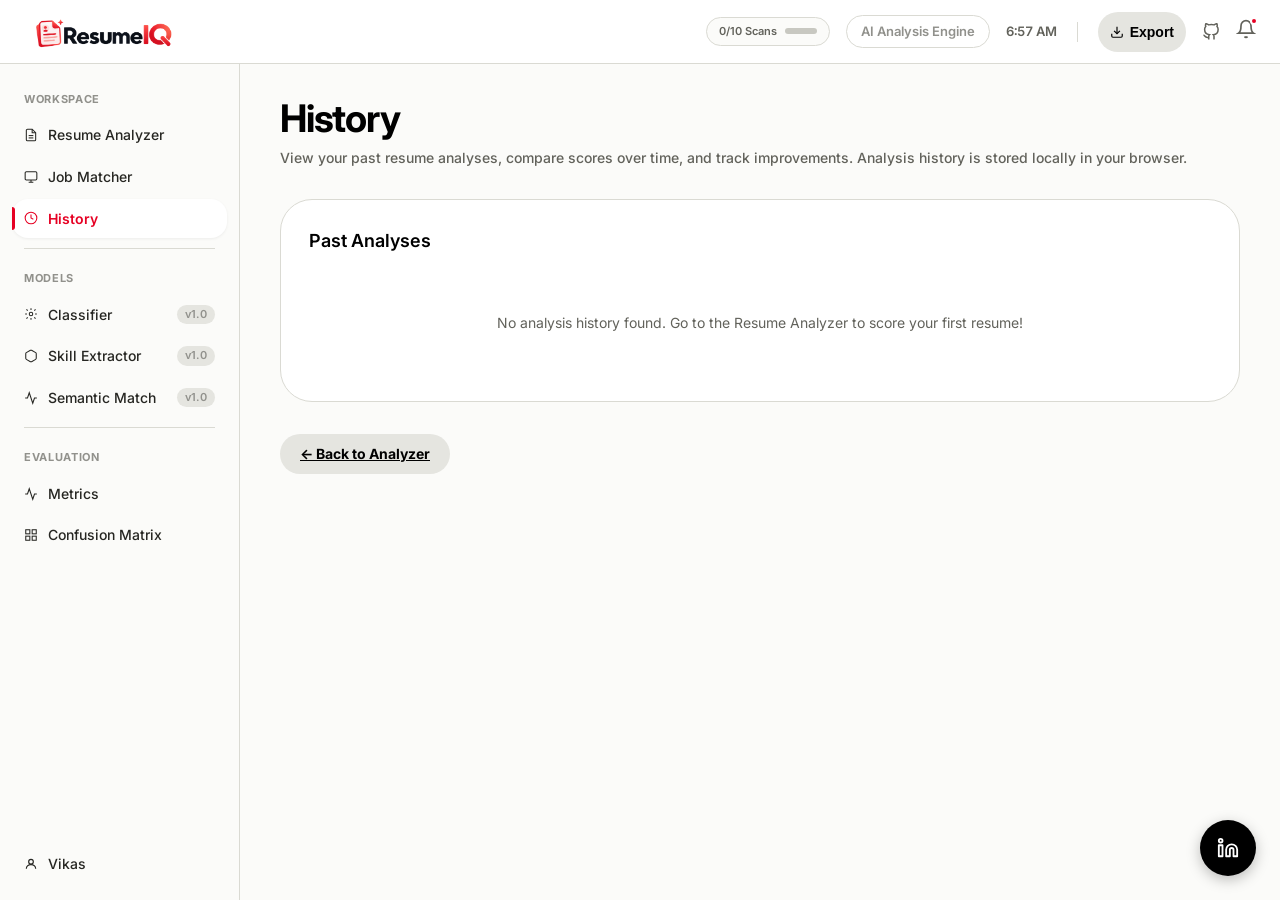
==== frontend/history.html @ 4752c7f6 "add frontend templates and styles" ====
<!DOCTYPE html>
<html lang="en">
<head>
<meta charset="UTF-8">
<meta name="viewport" content="width=device-width, initial-scale=1, viewport-fit=cover">
<title>History — ResumeIQ</title>
<link rel="preconnect" href="https://fonts.googleapis.com">
<link rel="preconnect" href="https://fonts.gstatic.com" crossorigin>
<link href="https://fonts.googleapis.com/css2?family=Inter:wght@400;500;600;700&display=swap" rel="stylesheet">
<link rel="stylesheet" href="styles.css">
  <link rel="icon" type="image/png" href="logo-square.png">
</head>
<body>
<div class="shell">

<header class="topbar">
  <a href="index.html" class="topbar-brand">
    <img src="logo-wide.png" alt="ResumeIQ" style="height: 54px; object-fit: contain; margin-top: 4px;">
  </a>

  <div class="topbar-right" style="display: flex; align-items: center; gap: 16px;">
    <!-- Usage Meter -->
    <div class="usage-meter" title="3/10 Free Scans Used" style="display: flex; align-items: center; gap: 8px; background: var(--surface-soft); border: 1px solid var(--hairline); padding: 6px 12px; border-radius: 20px;">
      <div class="usage-text" style="font-size: 11px; font-weight: 600; color: var(--mute);">3/10 Scans</div>
      <div class="usage-bar-bg" style="width: 32px; height: 6px; background: var(--stone); border-radius: 3px; overflow: hidden;">
        <div class="usage-bar-fill" style="height: 100%; width: 30%; background: var(--primary); border-radius: 3px;"></div>
      </div>
    </div>

    <!-- Badge -->
    <span class="badge-model">AI Analysis Engine</span>

    <!-- Clock -->
    <div class="topbar-clock" id="topbarClock" style="font-weight: 600; color: var(--mute);">--:--</div>

    <div style="width: 1px; height: 20px; background: var(--hairline); margin: 0 4px;"></div>

    <!-- Export -->
    <button class="btn-secondary" style="padding: 6px 12px; gap: 6px;" onclick="window.print()">
      <svg width="14" height="14" viewBox="0 0 24 24" fill="none" stroke="currentColor" stroke-width="2"><path d="M21 15v4a2 2 0 0 1-2 2H5a2 2 0 0 1-2-2v-4"/><polyline points="7 10 12 15 17 10"/><line x1="12" y1="15" x2="12" y2="3"/></svg>
      Export
    </button>

    <!-- Github -->
    <a href="https://github.com/Mrvikas06/ResumeIQ" target="_blank" class="topbar-github" title="View Source on GitHub" style="color: var(--mute);">
      <svg width="18" height="18" viewBox="0 0 24 24" fill="none" stroke="currentColor" stroke-width="2"><path d="M9 19c-5 1.5-5-2.5-7-3m14 6v-3.87a3.37 3.37 0 0 0-.94-2.61c3.14-.35 6.44-1.54 6.44-7A5.44 5.44 0 0 0 20 4.77 5.07 5.07 0 0 0 19.91 1S18.73.65 16 2.48a13.38 13.38 0 0 0-7 0C6.27.65 5.09 1 5.09 1A5.07 5.07 0 0 0 5 4.77a5.44 5.44 0 0 0-1.5 3.78c0 5.42 3.3 6.61 6.44 7A3.37 3.37 0 0 0 9 18.13V22"/></svg>
    </a>

    <!-- Notifications -->
    <div class="nav-icon-btn" style="position: relative; cursor: pointer; color: var(--mute);" onclick="window.showToast('You have 1 new job match notification!')" title="Notifications">
      <svg width="20" height="20" viewBox="0 0 24 24" fill="none" stroke="currentColor" stroke-width="2"><path d="M18 8A6 6 0 0 0 6 8c0 7-3 9-3 9h18s-3-2-3-9"/><path d="M13.73 21a2 2 0 0 1-3.46 0"/></svg>
      <div style="position: absolute; top: -2px; right: -2px; width: 8px; height: 8px; background: var(--primary); border-radius: 50%; border: 2px solid var(--canvas);"></div>
    </div>
  </div>
</header>

<nav class="sidebar">
  <div class="sidebar-label">Workspace</div>
  <a href="index.html" class="sidebar-item">
    <svg width="14" height="14" viewBox="0 0 24 24" fill="none" stroke="currentColor" stroke-width="1.8"><path d="M14 2H6a2 2 0 0 0-2 2v16a2 2 0 0 0 2 2h12a2 2 0 0 0 2-2V8z"/><polyline points="14 2 14 8 20 8"/><line x1="16" y1="13" x2="8" y2="13"/><line x1="16" y1="17" x2="8" y2="17"/></svg>
    Resume Analyzer
  </a>
  <a href="job-matcher.html" class="sidebar-item">
    <svg width="14" height="14" viewBox="0 0 24 24" fill="none" stroke="currentColor" stroke-width="1.8"><rect x="2" y="3" width="20" height="14" rx="2"/><path d="M8 21h8M12 17v4"/></svg>
    Job Matcher
  </a>
  <a href="history.html" class="sidebar-item active">
    <svg width="14" height="14" viewBox="0 0 24 24" fill="none" stroke="currentColor" stroke-width="1.8"><circle cx="12" cy="12" r="10"/><polyline points="12 6 12 12 16 14"/></svg>
    History
  </a>
  <div class="sidebar-divider"></div>
  <div class="sidebar-label">Models</div>
  <a href="classifier.html" class="sidebar-item"><svg width="14" height="14" viewBox="0 0 24 24" fill="none" stroke="currentColor" stroke-width="1.8"><circle cx="12" cy="12" r="3"/><path d="M12 2v3M12 19v3M4.22 4.22l2.12 2.12M17.66 17.66l2.12 2.12M2 12h3M19 12h3M4.22 19.78l2.12-2.12M17.66 6.34l2.12-2.12"/></svg>Classifier<span class="sidebar-tag">v1.0</span></a>
  <a href="skill-extractor.html" class="sidebar-item"><svg width="14" height="14" viewBox="0 0 24 24" fill="none" stroke="currentColor" stroke-width="1.8"><path d="M21 16V8a2 2 0 0 0-1-1.73l-7-4a2 2 0 0 0-2 0l-7 4A2 2 0 0 0 3 8v8a2 2 0 0 0 1 1.73l7 4a2 2 0 0 0 2 0l7-4A2 2 0 0 0 21 16z"/></svg>Skill Extractor<span class="sidebar-tag">v1.0</span></a>
  <a href="semantic-match.html" class="sidebar-item"><svg width="14" height="14" viewBox="0 0 24 24" fill="none" stroke="currentColor" stroke-width="1.8"><path d="M22 12h-4l-3 9L9 3l-3 9H2"/></svg>Semantic Match<span class="sidebar-tag">v1.0</span></a>
  <div class="sidebar-divider"></div>
  <div class="sidebar-label">Evaluation</div>
  <a href="metrics.html" class="sidebar-item"><svg width="14" height="14" viewBox="0 0 24 24" fill="none" stroke="currentColor" stroke-width="1.8"><polyline points="22 12 18 12 15 21 9 3 6 12 2 12"/></svg>Metrics</a>
  <a href="confusion-matrix.html" class="sidebar-item"><svg width="14" height="14" viewBox="0 0 24 24" fill="none" stroke="currentColor" stroke-width="1.8"><rect x="3" y="3" width="7" height="7"/><rect x="14" y="3" width="7" height="7"/><rect x="14" y="14" width="7" height="7"/><rect x="3" y="14" width="7" height="7"/></svg>Confusion Matrix</a>

  <div style="margin-top: auto;"></div>
  <a href="#" class="sidebar-item" id="profileBtn" style="margin-top: 8px;">
    <svg width="14" height="14" viewBox="0 0 24 24" fill="none" stroke="currentColor" stroke-width="2"><circle cx="12" cy="8" r="4"/><path d="M4 20c0-4 3.6-7 8-7s8 3 8 7"/></svg>
    Vikas
  </a>
</nav>

<main class="main">
<div class="page">
  <div class="page-header">
    <h1>History</h1>
    <p>View your past resume analyses, compare scores over time, and track improvements. Analysis history is stored locally in your browser.</p>
  </div>

  <div class="card" style="margin-bottom: 24px;">
    <div style="display:flex; justify-content:space-between; align-items:center; margin-bottom:20px;">
      <div class="card-title" style="margin-bottom:0;">Past Analyses</div>
      <button class="btn-clear" onclick="clearHistory()" id="clearHistoryBtn">Clear History</button>
    </div>
    
    <div id="historyEmpty" style="display:none; color:var(--mute); font-size:14px; text-align:center; padding: 40px 0;">
      No analysis history found. Go to the Resume Analyzer to score your first resume!
    </div>

    <table id="historyTable" style="width:100%; border-collapse:collapse; font-size:14px; text-align:left;">
      <thead>
        <tr style="border-bottom:2px solid var(--hairline);">
          <th style="padding:12px; font-weight:600; color:var(--ash);">Date</th>
          <th style="padding:12px; font-weight:600; color:var(--ash);">Predicted Role</th>
          <th style="padding:12px; font-weight:600; color:var(--ash);">ATS Score</th>
          <th style="padding:12px; font-weight:600; color:var(--ash);">Skills Matched</th>
        </tr>
      </thead>
      <tbody id="historyBody">
      </tbody>
    </table>
  </div>
  
  <div style="margin-top:32px">
    <a href="index.html" class="btn-secondary">← Back to Analyzer</a>
  </div>

  <script>
    function loadHistory() {
      const history = JSON.parse(localStorage.getItem('resumeHistory') || '[]');
      const tbody = document.getElementById('historyBody');
      const emptyDiv = document.getElementById('historyEmpty');
      const table = document.getElementById('historyTable');
      const clearBtn = document.getElementById('clearHistoryBtn');

      if (history.length === 0) {
        emptyDiv.style.display = 'block';
        table.style.display = 'none';
        clearBtn.style.display = 'none';
        return;
      }

      emptyDiv.style.display = 'none';
      table.style.display = 'table';
      clearBtn.style.display = 'inline-block';

      tbody.innerHTML = history.map(item => {
        const d = new Date(item.date);
        const dateStr = d.toLocaleDateString() + ' ' + d.toLocaleTimeString([], {hour: '2-digit', minute:'2-digit'});
        
        const scoreCol = item.score >= 70 ? 'var(--green)' : item.score >= 45 ? 'var(--yellow)' : 'var(--red)';
        
        return `
          <tr style="border-bottom:1px solid var(--hairline); transition:background 0.15s;" onmouseover="this.style.background='var(--surface-card)'" onmouseout="this.style.background='transparent'">
            <td style="padding:16px 12px; color:var(--mute);">${dateStr}</td>
            <td style="padding:16px 12px; font-weight:600; color:var(--ink);">${item.role}</td>
            <td style="padding:16px 12px; font-weight:700; color:${scoreCol};">${item.score}%</td>
            <td style="padding:16px 12px; color:var(--mute);">${item.skillsMatched} / ${item.skillsTotal}</td>
          </tr>
        `;
      }).join('');
    }

    function clearHistory() {
      if (confirm('Are you sure you want to delete all history?')) {
        localStorage.removeItem('resumeHistory');
        loadHistory();
      }
    }

    document.addEventListener('DOMContentLoaded', loadHistory);
  </script>
</div>
</main>

</div>
<script src="profile.js"></script>
</body>
</html>
---- frontend/styles.css ----
@import url('https://fonts.googleapis.com/css2?family=Inter:wght@400;500;600;700&display=swap');

:root {
  --canvas: #ffffff;
  --surface-soft: #fbfbf9;
  --surface-card: #f6f6f3;
  --primary: #e60023;
  --primary-pressed: #cc001f;
  --secondary-bg: #e5e5e0;
  --secondary-pressed: #c8c8c1;
  --hairline: #dadad3;
  --hairline-soft: #e5e5e0;

  --ink: #000000;
  --body: #33332e;
  --charcoal: #262622;
  --mute: #62625b;
  --ash: #91918c;
  --stone: #c8c8c1;
  --on-primary: #ffffff;
  --on-secondary: #000000;

  --green: #103c25;
  --green-bg: #c7f0da;
  --red: #9e0a0a;
  --red-bg: #ffe6e6;
  --yellow: #7a5c00;
  --yellow-bg: #fdf2d1;

  --radius-md: 16px;
  --radius-lg: 32px;
  --radius-full: 9999px;

  --font-sans: 'Inter', -apple-system, system-ui, 'Segoe UI', Roboto, sans-serif;
}

*, *::before, *::after { box-sizing: border-box; margin: 0; padding: 0; }

html {
  font-family: var(--font-sans);
  background: var(--canvas);
  color: var(--body);
  font-size: 16px;
  -webkit-font-smoothing: antialiased;
  -moz-osx-font-smoothing: grayscale;
}
body { line-height: 1.4; }

::-webkit-scrollbar { width: 6px; }
::-webkit-scrollbar-track { background: transparent; }
::-webkit-scrollbar-thumb { background: var(--stone); border-radius: var(--radius-full); }

/* ═══ SHELL LAYOUT ═══ */
.shell {
  display: grid;
  grid-template-columns: 240px 1fr;
  grid-template-rows: 64px 1fr;
  height: 100dvh;
  overflow: hidden;
}

/* ═══ TOPBAR ═══ */
.topbar {
  grid-column: 1 / -1;
  display: flex;
  align-items: center;
  justify-content: space-between;
  padding: 0 24px;
  background: var(--canvas);
  border-bottom: 1px solid var(--hairline);
  position: sticky;
  top: 0;
  z-index: 50;
}
.topbar-brand {
  display: flex;
  align-items: center;
  gap: 10px;
  font-weight: 800;
  font-size: 20px;
  color: var(--ink);
  letter-spacing: -0.5px;
  text-decoration: none;
}
.topbar-center {
  display: flex;
  align-items: center;
  gap: 24px;
  flex: 1;
  justify-content: center;
  padding: 0 40px;
}
.topbar-clock {
  font-size: 13px;
  font-weight: 600;
  color: var(--mute);
  font-variant-numeric: tabular-nums;
}
.topbar-search {
  position: relative;
  width: 280px;
}
.topbar-search svg {
  position: absolute;
  left: 12px;
  top: 50%;
  transform: translateY(-50%);
  color: var(--mute);
}
.topbar-search input {
  width: 100%;
  padding: 8px 16px 8px 36px;
  border-radius: var(--radius-full);
  border: 1px solid var(--hairline);
  background: var(--surface-card);
  font-size: 13px;
  font-family: inherit;
  color: var(--ink);
  outline: none;
  transition: all 0.2s;
}
.topbar-search input:focus {
  border-color: var(--primary);
  box-shadow: 0 0 0 3px rgba(225, 29, 72, 0.1);
}
.topbar-github {
  color: var(--mute);
  display: flex;
  align-items: center;
  justify-content: center;
  transition: color 0.2s;
}
.topbar-github:hover {
  color: var(--ink);
}
.brand-dot {
  width: 32px; height: 32px;
  border-radius: 8px;
  background: var(--ink);
  color: #fff;
  display: grid; place-items: center;
  font-size: 16px; font-weight: 700;
}
.topbar-right {
  display: flex;
  align-items: center;
  gap: 16px;
}
.badge-model {
  font-size: 13px;
  font-weight: 600;
  color: var(--ash);
  background: transparent;
  border: 1px solid var(--hairline);
  padding: 6px 14px;
  border-radius: var(--radius-full);
}

/* ═══ SIDEBAR ═══ */
.sidebar {
  background: var(--surface-soft);
  border-right: 1px solid var(--hairline);
  padding: 16px 12px;
  overflow-y: auto;
  display: flex;
  flex-direction: column;
  gap: 2px;
}
.sidebar-label {
  font-size: 11px;
  font-weight: 700;
  color: var(--ash);
  padding: 12px 12px 6px;
  text-transform: uppercase;
  letter-spacing: 0.06em;
}
.sidebar-item {
  display: flex;
  align-items: center;
  gap: 10px;
  padding: 10px 12px;
  border-radius: var(--radius-md);
  cursor: pointer;
  color: var(--charcoal);
  font-size: 14px;
  font-weight: 500;
  text-decoration: none;
  transition: all 0.15s;
  position: relative;
}
.sidebar-item:hover {
  background: var(--secondary-bg);
}
.sidebar-item.active {
  background: var(--canvas);
  color: var(--primary);
  font-weight: 600;
  box-shadow: 0 1px 3px rgba(0,0,0,0.06);
}
.sidebar-item.active::before {
  content: '';
  position: absolute;
  left: 0; top: 8px; bottom: 8px;
  width: 3px;
  background: var(--primary);
  border-radius: 0 3px 3px 0;
}
.sidebar-tag {
  margin-left: auto;
  font-size: 11px;
  font-weight: 600;
  color: var(--ash);
  background: var(--secondary-bg);
  padding: 2px 8px;
  border-radius: var(--radius-full);
}
.sidebar-divider {
  height: 1px;
  background: var(--hairline);
  margin: 8px 12px;
}

/* ═══ MAIN CONTENT ═══ */
.main {
  overflow-y: auto;
  background: var(--surface-soft);
}
.page {
  padding: 32px 40px;
  max-width: 1100px;
  margin: 0 auto;
}

.page-header { margin-bottom: 32px; }
.page-header h1 {
  font-size: 38px;
  font-weight: 700;
  letter-spacing: -1.2px;
  color: var(--ink);
  line-height: 1.2;
}
.page-header p {
  color: var(--mute);
  font-size: 14px;
  margin-top: 6px;
  font-weight: 500;
}

/* ═══ UPLOAD ZONE ═══ */
.input-grid {
  display: grid;
  grid-template-columns: 1fr 1fr;
  gap: 24px;
  margin-bottom: 24px;
}
.field-group { display: flex; flex-direction: column; gap: 8px; }
.field-label {
  font-size: 14px;
  color: var(--ink);
  font-weight: 600;
}

.upload-zone {
  border: 2px dashed var(--hairline);
  border-radius: var(--radius-md);
  padding: 24px;
  display: flex;
  flex-direction: column;
  align-items: center;
  justify-content: center;
  gap: 12px;
  cursor: pointer;
  transition: all 0.2s;
  background: var(--canvas);
  min-height: 120px;
  text-align: center;
}
.upload-zone:hover {
  border-color: var(--primary);
  background: #fff5f5;
}
.upload-zone.drag-over {
  border-color: var(--primary);
  background: #fff0f0;
  border-style: solid;
}
.upload-zone.has-file {
  border-color: var(--green);
  border-style: solid;
  background: var(--green-bg);
}
.upload-icon {
  width: 40px; height: 40px;
  background: var(--surface-card);
  border-radius: var(--radius-md);
  display: grid; place-items: center;
  color: var(--mute);
}
.upload-zone.has-file .upload-icon {
  background: var(--green);
  color: var(--on-primary);
}
.upload-text {
  font-size: 14px;
  color: var(--mute);
  font-weight: 500;
}
.upload-text strong {
  color: var(--ink);
  font-weight: 600;
}
.upload-btn {
  display: inline-flex;
  align-items: center;
  gap: 6px;
  background: var(--ink);
  color: var(--on-primary);
  font-size: 13px;
  font-weight: 700;
  border: none;
  border-radius: var(--radius-full);
  padding: 8px 18px;
  cursor: pointer;
  transition: background 0.15s;
}
.upload-btn:hover { background: var(--charcoal); }
.upload-meta {
  font-size: 12px;
  color: var(--ash);
  font-weight: 500;
}
.upload-filename {
  font-size: 13px;
  color: var(--green);
  font-weight: 600;
}

textarea {
  width: 100%;
  background: var(--canvas);
  border: 1px solid var(--hairline);
  border-radius: var(--radius-md);
  color: var(--ink);
  font-family: var(--font-sans);
  font-size: 14px;
  padding: 14px 16px;
  resize: vertical;
  outline: none;
  transition: all 0.15s;
  line-height: 1.5;
  min-height: 160px;
}
textarea:focus {
  border-color: var(--ink);
  box-shadow: 0 0 0 3px rgba(0,0,0,0.06);
}
textarea::placeholder { color: var(--ash); }

/* ═══ BUTTONS ═══ */
.btn-primary {
  display: inline-flex;
  align-items: center;
  justify-content: center;
  gap: 8px;
  background: var(--primary);
  color: var(--on-primary);
  font-weight: 700;
  font-size: 14px;
  border: none;
  border-radius: var(--radius-full);
  padding: 10px 24px;
  cursor: pointer;
  transition: background 0.15s;
  height: 40px;
}
.btn-primary:hover { background: var(--primary-pressed); }
.btn-primary:disabled { background: var(--secondary-bg); color: var(--ash); cursor: not-allowed; }

.btn-secondary {
  display: inline-flex;
  align-items: center;
  justify-content: center;
  gap: 6px;
  background: var(--secondary-bg);
  color: var(--on-secondary);
  font-weight: 700;
  font-size: 14px;
  border: none;
  border-radius: var(--radius-full);
  padding: 10px 20px;
  cursor: pointer;
  transition: background 0.15s;
  height: 40px;
}
.btn-secondary:hover { background: var(--secondary-pressed); }

.btn-demo, .btn-clear {
  display: inline-flex;
  align-items: center;
  justify-content: center;
  gap: 6px;
  font-weight: 600;
  font-size: 14px;
  border-radius: var(--radius-full);
  padding: 10px 20px;
  cursor: pointer;
  transition: all 0.15s;
  height: 40px;
}
.btn-demo {
  background: var(--surface-card);
  color: var(--ink);
  border: 1px solid var(--hairline);
}
.btn-demo:hover {
  background: var(--secondary-bg);
  border-color: var(--stone);
}
.btn-clear {
  background: transparent;
  color: var(--mute);
  border: 1px solid var(--hairline);
}
.btn-clear:hover {
  background: var(--red-bg);
  color: var(--red);
  border-color: var(--red);
}

.action-bar {
  display: flex;
  gap: 10px;
  align-items: center;
  flex-wrap: wrap;
}

/* ═══ RESULTS ═══ */
.results {
  display: none;
  flex-direction: column;
  gap: 24px;
  margin-top: 40px;
}
.results.visible { display: flex; }

/* ═══ CARDS ═══ */
.card {
  background: var(--canvas);
  border: 1px solid var(--hairline);
  border-radius: var(--radius-lg);
  padding: 28px;
}
.card-title {
  font-size: 18px;
  font-weight: 600;
  color: var(--ink);
  margin-bottom: 20px;
}

/* ═══ ATS HERO ═══ */
.ats-hero {
  background: var(--canvas);
  border: 1px solid var(--hairline);
  border-radius: var(--radius-lg);
  padding: 28px;
  display: grid;
  grid-template-columns: auto 1fr auto;
  gap: 28px;
  align-items: center;
}
.ring-wrap {
  position: relative;
  width: 110px; height: 110px;
  flex-shrink: 0;
}
.ring-wrap svg { transform: rotate(-90deg); }
.ring-bg { stroke: var(--hairline); }
.ring-label {
  position: absolute; inset: 0;
  display: flex; flex-direction: column;
  align-items: center; justify-content: center;
}
.score-num {
  font-size: 32px; font-weight: 700;
  letter-spacing: -1.2px; color: var(--ink); line-height: 1;
}
.score-sub {
  font-size: 12px; color: var(--mute);
  font-weight: 600; margin-top: 2px;
}
.hero-meta h2 {
  font-size: 22px; font-weight: 700;
  letter-spacing: -0.5px; color: var(--ink); margin-bottom: 6px;
}
.hero-meta p { font-size: 14px; color: var(--mute); max-width: 460px; }
.hero-right { display: flex; flex-direction: column; align-items: flex-end; gap: 6px; }

.verdict-chip {
  display: inline-flex; align-items: center; gap: 6px;
  font-size: 13px; font-weight: 700;
  padding: 6px 14px; border-radius: var(--radius-full);
}
.verdict-chip.good { background: var(--green-bg); color: var(--green); }
.verdict-chip.warn { background: var(--yellow-bg); color: var(--yellow); }
.verdict-chip.bad { background: var(--red-bg); color: var(--red); }

/* ═══ METRICS ROW ═══ */
.metrics-row { display: grid; grid-template-columns: repeat(3, 1fr); gap: 16px; }
.metric-card {
  background: var(--canvas);
  border: 1px solid var(--hairline);
  border-radius: var(--radius-md); padding: 20px;
}
.mc-label { font-size: 12px; color: var(--mute); font-weight: 600; text-transform: uppercase; letter-spacing: 0.04em; }
.mc-val { font-size: 32px; font-weight: 700; letter-spacing: -1.2px; margin: 6px 0; color: var(--ink); }
.mc-bar { height: 6px; background: var(--surface-card); border-radius: var(--radius-full); overflow: hidden; }
.mc-bar-fill { height: 100%; border-radius: var(--radius-full); transition: width 0.7s cubic-bezier(0.22, 1, 0.36, 1); }

/* ═══ PROS & CONS ═══ */
.section-label {
  font-size: 12px; font-weight: 700; color: var(--ash);
  text-transform: uppercase; letter-spacing: 0.06em; margin-bottom: 12px;
}
.pc-grid { display: grid; grid-template-columns: 1fr 1fr; gap: 16px; }
.pc-card {
  background: var(--canvas); border: 1px solid var(--hairline);
  border-radius: var(--radius-lg); padding: 24px;
}
.pc-head {
  display: flex; align-items: center; gap: 8px;
  font-size: 16px; font-weight: 600; color: var(--ink); margin-bottom: 16px;
}
.pc-item {
  display: flex; align-items: flex-start; gap: 10px;
  font-size: 14px; color: var(--body); margin-bottom: 10px; line-height: 1.5;
}
.pc-dot { width: 7px; height: 7px; border-radius: var(--radius-full); flex-shrink: 0; margin-top: 6px; }
.pros .pc-dot { background: var(--green); }
.cons .pc-dot { background: var(--red); }

/* ═══ SKILL BARS ═══ */
.skill-row { display: flex; align-items: center; gap: 14px; margin-bottom: 10px; }
.skill-name { font-size: 13px; font-weight: 600; min-width: 130px; color: var(--ink); }
.skill-bar-wrap { flex: 1; height: 7px; background: var(--surface-card); border-radius: var(--radius-full); overflow: hidden; }
.skill-bar-fill { height: 100%; border-radius: var(--radius-full); transition: width 0.6s cubic-bezier(0.22, 1, 0.36, 1); }
.skill-pct { font-size: 13px; color: var(--mute); min-width: 36px; text-align: right; font-weight: 600; }

/* ═══ CHIPS ═══ */
.chips { display: flex; flex-wrap: wrap; gap: 8px; margin-top: 8px; }
.chip {
  font-size: 13px; font-weight: 600;
  padding: 6px 14px; border-radius: var(--radius-full); white-space: nowrap;
}
.chip.matched { background: var(--ink); color: var(--on-primary); }
.chip.missing { background: var(--canvas); color: var(--red); border: 1px solid var(--red-bg); }
.chip.extra { background: var(--surface-card); color: var(--mute); }
.chips-section { margin-top: 20px; }
.chips-label { font-size: 12px; color: var(--ash); font-weight: 600; text-transform: uppercase; letter-spacing: 0.04em; margin-bottom: 6px; }

/* ═══ MODEL TABLE ═══ */
.model-row {
  display: grid; grid-template-columns: 160px 1fr auto;
  align-items: center; gap: 14px; padding: 10px 0;
  border-bottom: 1px solid var(--hairline);
}
.model-row:last-child { border-bottom: none; }
.mr-name { font-size: 13px; font-weight: 600; color: var(--ink); }
.mr-type { font-size: 13px; color: var(--mute); }
.mr-val { font-size: 14px; font-weight: 700; color: var(--primary); }

/* ═══ RECOMMENDATION ═══ */
.reco-box {
  background: var(--canvas); border: 1px solid var(--hairline);
  border-radius: var(--radius-md); padding: 20px;
  font-size: 14px; color: var(--body); line-height: 1.6;
}
.reco-box strong { color: var(--ink); font-weight: 700; }

/* ═══ LOADER ═══ */
.loader {
  display: none; flex-direction: column;
  align-items: center; gap: 16px; padding: 64px 0;
}
.loader.visible { display: flex; }
.spinner {
  width: 40px; height: 40px;
  border: 3px solid var(--hairline);
  border-top-color: var(--primary);
  border-radius: var(--radius-full);
  animation: spin 0.7s linear infinite;
}
@keyframes spin { to { transform: rotate(360deg); } }
.loader-text { font-size: 14px; font-weight: 600; color: var(--mute); }

/* ═══ COMING SOON PAGE ═══ */
.coming-soon {
  display: flex; flex-direction: column;
  align-items: center; justify-content: center;
  text-align: center; padding: 80px 40px; gap: 16px;
}
.coming-soon-icon {
  width: 64px; height: 64px;
  background: var(--surface-card);
  border-radius: var(--radius-lg);
  display: grid; place-items: center;
  color: var(--ash);
}
.coming-soon h2 { font-size: 22px; font-weight: 700; color: var(--ink); }
.coming-soon p { font-size: 14px; color: var(--mute); max-width: 400px; }
.coming-soon .btn-secondary { margin-top: 8px; }

/* ═══ RESPONSIVE ═══ */
@media (max-width: 1024px) {
  .shell { grid-template-columns: 1fr; }
  .sidebar { display: none; }
  .page { padding: 24px 16px; }
  .ats-hero { grid-template-columns: 1fr; text-align: center; }
  .hero-right { align-items: center; }
  .input-grid, .metrics-row, .pc-grid { grid-template-columns: 1fr; }
}

/* ═══ PRINT STYLES ═══ */
@media print {
  .topbar, .sidebar, #toastContainer, .usage-meter, .nav-icon-btn, .topbar-github, .badge-model, .btn-secondary, .btn-primary { display: none !important; }
  .shell { display: block !important; height: auto !important; overflow: visible !important; }
  .main { overflow-y: visible !important; background: #fff !important; }
  body { background: #fff !important; color: #000 !important; }
  .page { max-width: 100% !important; margin: 0 !important; padding: 0 !important; box-shadow: none !important; }
  .card { box-shadow: none !important; border: 1px solid #ccc !important; break-inside: avoid; }
}
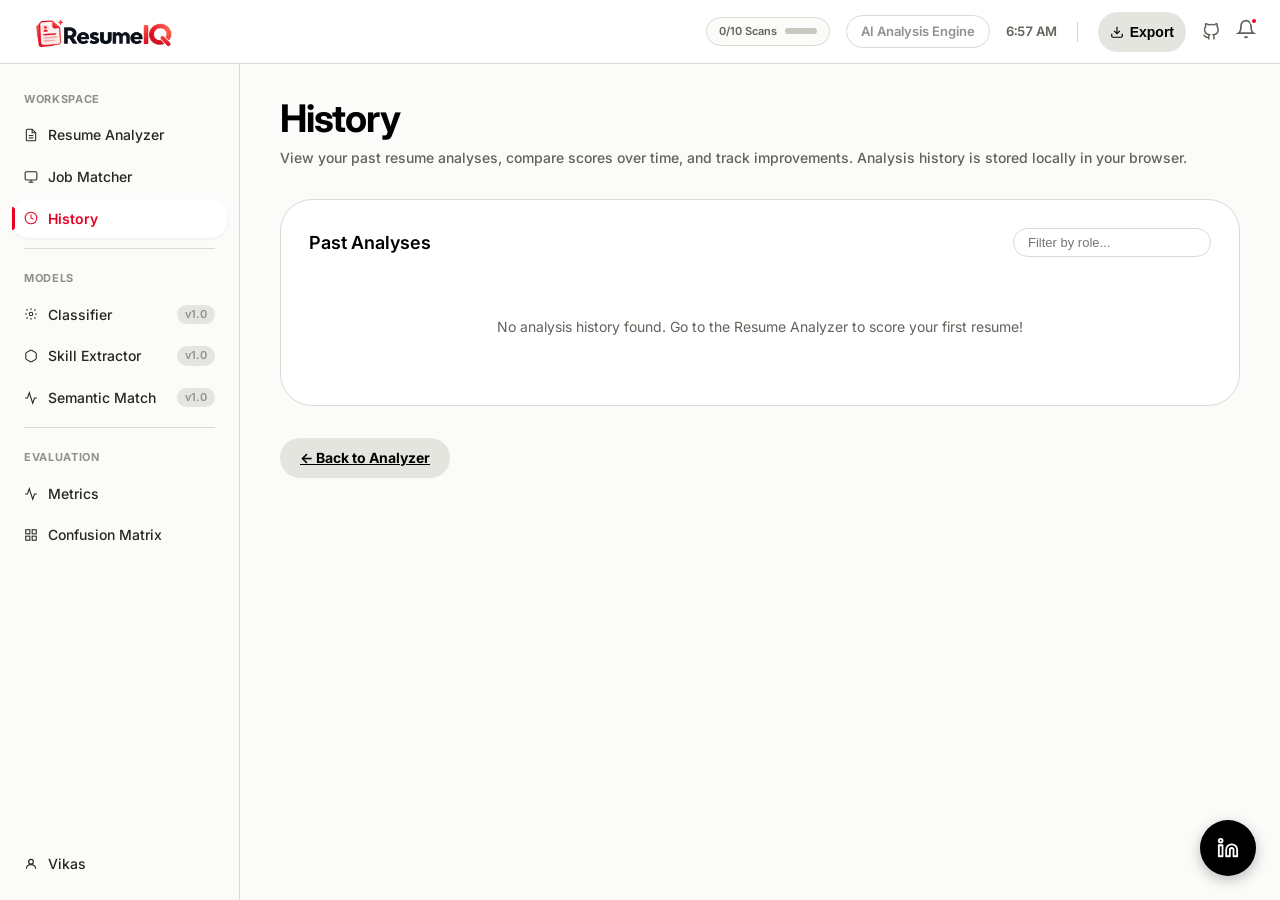
==== commit 30751cae: "Improve history ux" ====
--- a/frontend/history.html
+++ b/frontend/history.html
@@ -93,9 +93,12 @@
   </div>
 
   <div class="card" style="margin-bottom: 24px;">
-    <div style="display:flex; justify-content:space-between; align-items:center; margin-bottom:20px;">
+    <div style="display:flex; justify-content:space-between; align-items:center; margin-bottom:20px; gap: 12px; flex-wrap: wrap;">
       <div class="card-title" style="margin-bottom:0;">Past Analyses</div>
-      <button class="btn-clear" onclick="clearHistory()" id="clearHistoryBtn">Clear History</button>
+      <div style="display:flex; gap:10px; align-items:center;">
+        <input type="text" id="historySearchInput" placeholder="Filter by role..." style="padding: 6px 14px; border: 1px solid var(--hairline); border-radius: 9999px; font-size: 13px; outline: none; background: var(--canvas);">
+        <button class="btn-clear" onclick="clearHistory()" id="clearHistoryBtn">Clear History</button>
+      </div>
     </div>
     
     <div id="historyEmpty" style="display:none; color:var(--mute); font-size:14px; text-align:center; padding: 40px 0;">
@@ -122,7 +125,14 @@
 
   <script>
     function loadHistory() {
-      const history = JSON.parse(localStorage.getItem('resumeHistory') || '[]');
+      const urlParams = new URLSearchParams(window.location.search);
+      const query = (urlParams.get('q') || '').trim().toLowerCase();
+
+      let history = JSON.parse(localStorage.getItem('resumeHistory') || '[]');
+      if (query) {
+        history = history.filter(item => (item.role || '').toLowerCase().includes(query));
+      }
+
       const tbody = document.getElementById('historyBody');
       const emptyDiv = document.getElementById('historyEmpty');
       const table = document.getElementById('historyTable');
@@ -130,6 +140,9 @@
 
       if (history.length === 0) {
         emptyDiv.style.display = 'block';
+        emptyDiv.textContent = query
+          ? `No history found matching "${query}".`
+          : 'No analysis history found. Go to the Resume Analyzer to score your first resume!';
         table.style.display = 'none';
         clearBtn.style.display = 'none';
         return;
@@ -154,6 +167,20 @@
           </tr>
         `;
       }).join('');
+
+      const searchInput = document.getElementById('historySearchInput');
+      if (searchInput && !searchInput.dataset.bound) {
+        searchInput.dataset.bound = 'true';
+        if (query) searchInput.value = query;
+        searchInput.addEventListener('input', (e) => {
+          const val = e.target.value.trim().toLowerCase();
+          const rows = tbody.querySelectorAll('tr');
+          rows.forEach(r => {
+            const role = (r.children[1]?.textContent || '').toLowerCase();
+            r.style.display = (!val || role.includes(val)) ? '' : 'none';
+          });
+        });
+      }
     }
 
     function clearHistory() {
